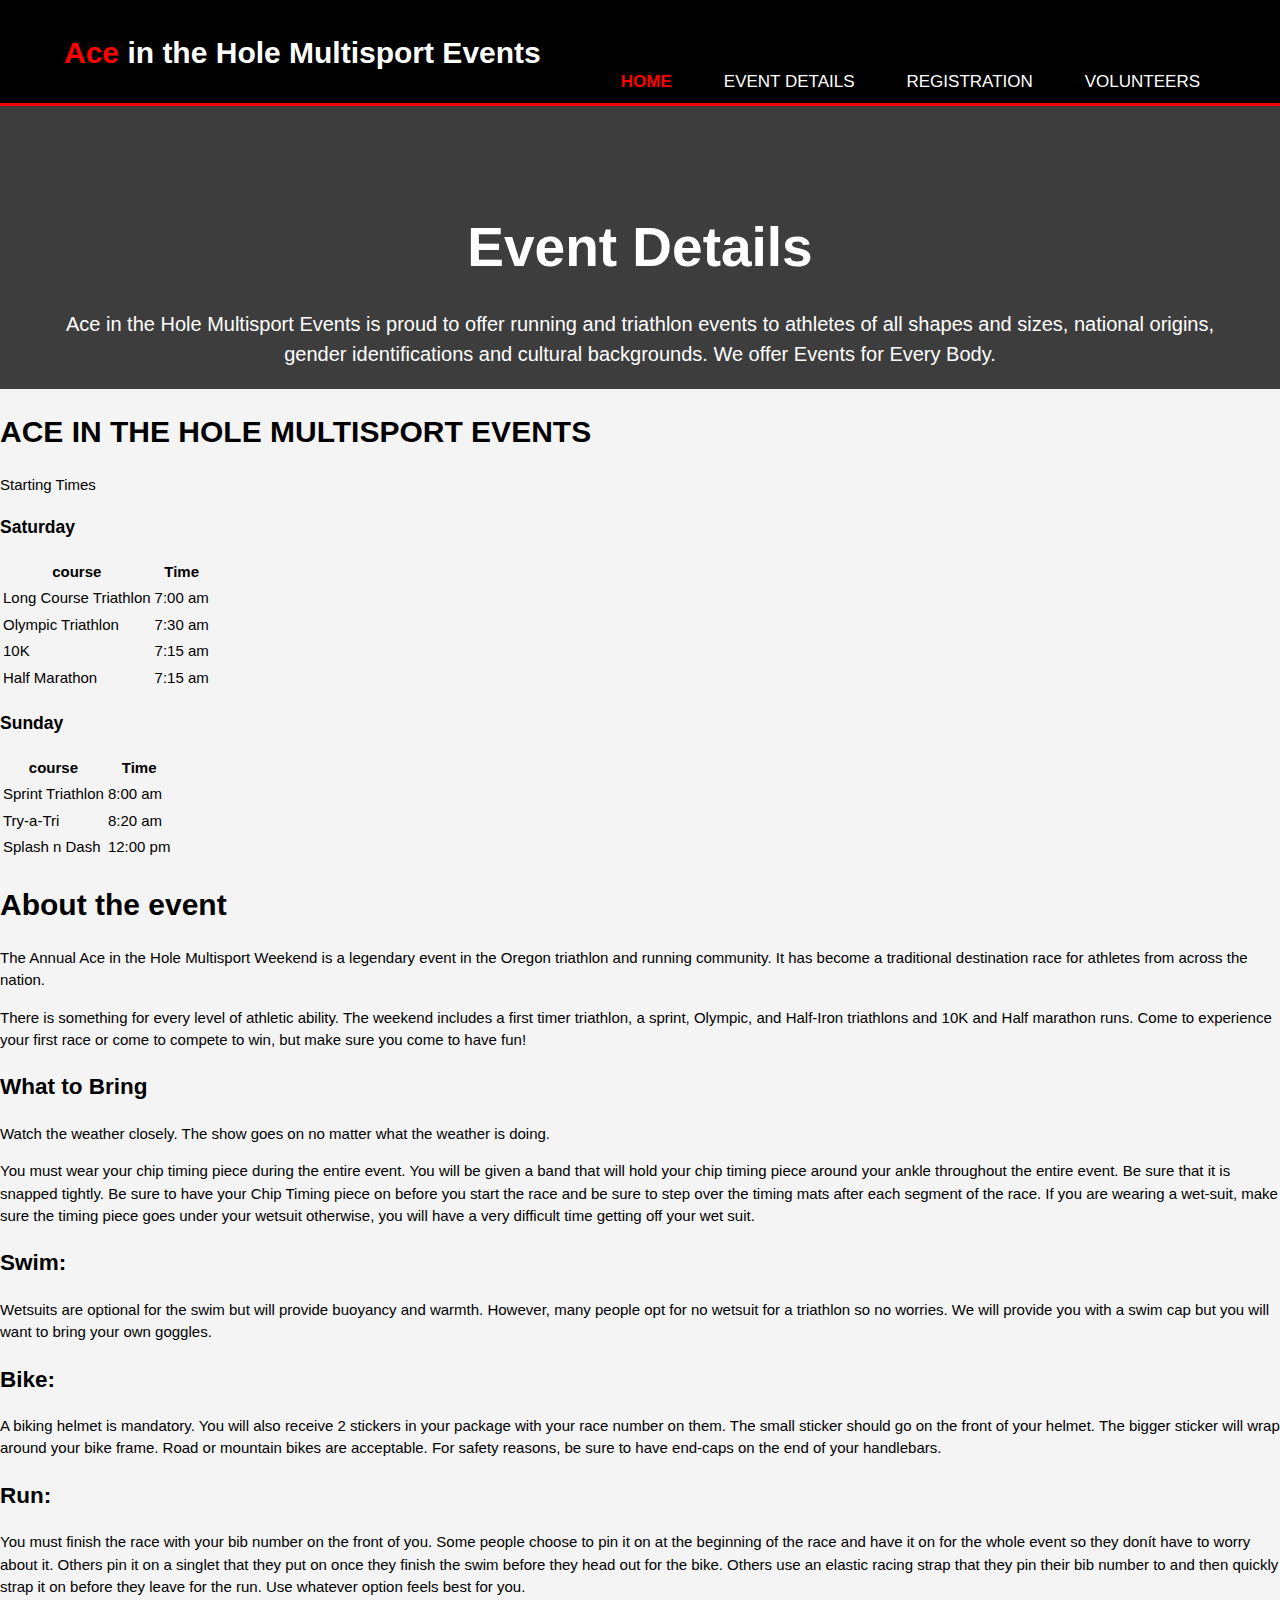
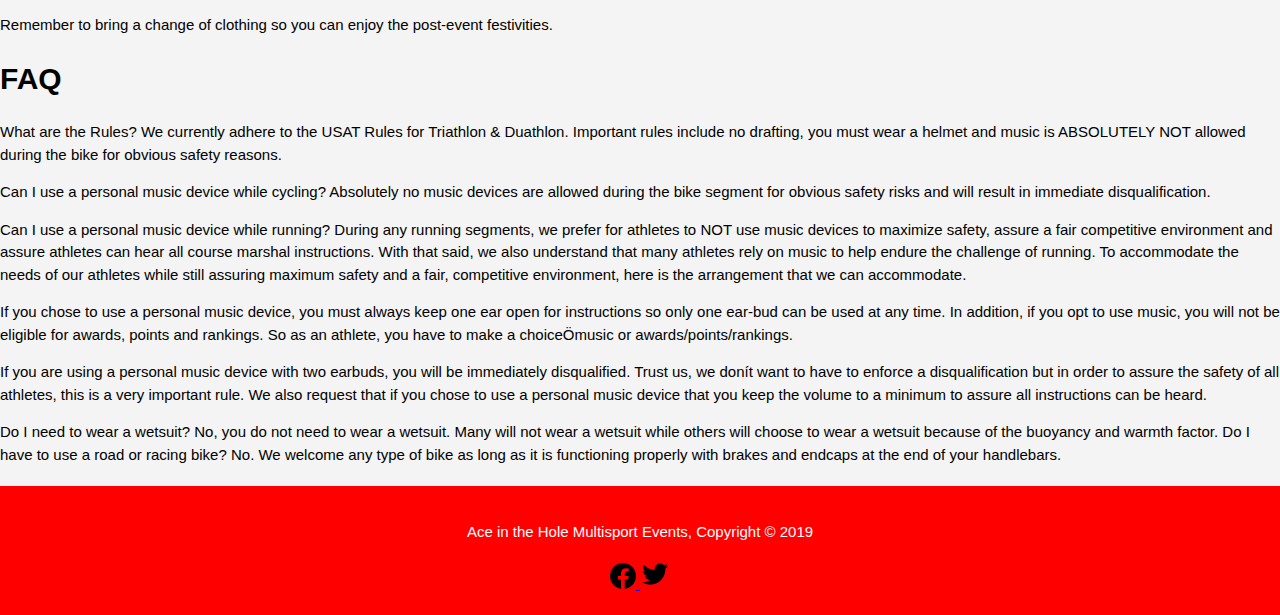
==== ace/details.html @ 8224f6b9 "Add files via upload" ====
<!DOCTYPE html>
<html>
  <head>
    <meta charset="utf-8">
    <meta name="viewport" content="width=device-width">
    <meta name="description" content="Ace in the Hole Multisport Events">
	  <meta name="keywords" content="sports, events, multisport">
  	<meta name="author" content="Leighton Mitchell">
    <title>Ace in the Hole Multisport Events | Welcome</title>
    <link rel="stylesheet" href="./css/style.css">
  </head>
  <body>
    <header class="header">
      <div class="container">
        <div id="branding">
          <h1><span class="highlight">Ace</span> in the Hole Multisport Events</h1>
        </div>
 <nav class="navbar">
    <span class="open-slide">
      <a href="#" onclick="openSlideMenu()">
        <svg width="30" height="30">
            <path d="M0,5 30,5" stroke="#fff" stroke-width="5"/>
            <path d="M0,14 30,14" stroke="#fff" stroke-width="5"/>
            <path d="M0,23 30,23" stroke="#fff" stroke-width="5"/>
        </svg>
      </a>
    </span>

    <ul class="navbar-nav">
      <li class="current"><a href="index.html">Home</a></li>
            <li><a href="details.html">Event Details</a></li>
            <li><a href="registration.html">Registration</a></li>
              <li><a href="volunteers.html">Volunteers</a></li>
    </ul>
  </nav>

  <div id="side-menu" class="side-nav">
    <a href="#" class="btn-close" onclick="closeSlideMenu()">&times;</a>
    <a href="index.html">Home</a>
    <a href="details.html">Event Details</a>
    <a href="registration.html">Registration</a>
    <a href="volunteers.html">Volunteers</a>
  </div>
      </div>
    </header>

    <section id="showcase">
      <div class="container">
        <h1>Event Details</h1>
        <p>Ace in the Hole Multisport Events is proud to offer running and
triathlon events to athletes of all shapes and sizes, national
origins, gender identifications and cultural backgrounds. We offer
Events for Every Body.</p>
      </div>
    </section>
<main>
        <h1>ACE IN THE HOLE MULTISPORT EVENTS</h1>
        <span id="about">
        </span>

        <span id="caption">Starting Times</span>
        <h3>Saturday</h3>
      <table>
        <tr>
          <th id="coursename">course</th>
          <th id="time">Time</th>
        </tr>
        <tr>
          <td headers="coursename">Long Course Triathlon</td>
          <td headers="time">7:00 am</td>
        </tr>
        <tr>
          <td headers="coursename">Olympic Triathlon</td>
          <td headers="tourduration">7:30 am</td>
        </tr>
        <tr>
          <td headers="coursename">10K</td>
          <td headers="tourduration">7:15 am</td>
        </tr>
          <tr>
          <td headers="coursename">Half Marathon</td>
          <td headers="tourduration">7:15 am</td>
        </tr>
      </table>
        <h3>Sunday</h3>  
      <table>
        <tr>
          <th id="coursename">course</th>
          <th id="time">Time</th>
        </tr>
        <tr>
          <td headers="coursename">Sprint Triathlon</td>
          <td headers="time">8:00 am</td>
        </tr>
        <tr>
          <td headers="coursename">Try-a-Tri</td>
          <td headers="tourduration">8:20 am</td>
        </tr>
        <tr>
          <td headers="coursename">Splash n Dash</td>
          <td headers="tourduration">12:00 pm</td>
        </tr>
      </table>      
      <h1>About the event</h1>
        <p>The Annual Ace in the Hole Multisport Weekend is a legendary event in
the Oregon triathlon and running community. It has become a
traditional destination race for athletes from across the nation.</p>
        <p>There is something for every level of athletic ability. The weekend
includes a first timer triathlon, a sprint, Olympic, and Half-Iron
triathlons and 10K and Half marathon runs. Come to experience your
first race or come to compete to win, but make sure you come to have
fun!</p>
          <h2>What to Bring</h2>
            <p>
              Watch the weather closely. The show goes on no matter what the
weather is doing.
            </p>
        <p>You must wear your chip timing piece during the entire event. You
will be given a band that will hold your chip timing piece around your
ankle throughout the entire event. Be sure that it is snapped tightly.
Be sure to have your Chip Timing piece on before you start the race
and be sure to step over the timing mats after each segment of the
race. If you are wearing a wet-suit, make sure the timing piece goes
under your wetsuit otherwise, you will have a very difficult time
getting off your wet suit.</p>
        <h2>Swim:</h2>
        <p>Wetsuits are optional for the swim but will provide buoyancy
and warmth. However, many people opt for no wetsuit for a triathlon so
no worries. We will provide you with a swim cap but you will want to
bring your own goggles.</p>
        <h2>Bike:</h2>
        <p>A biking helmet is mandatory. You will also receive 2 stickers
in your package with your race number on them. The small sticker
should go on the front of your helmet. The bigger sticker will wrap
around your bike frame. Road or mountain bikes are acceptable. For
safety reasons, be sure to have end-caps on the end of your handlebars.</p>
        <h2>Run:</h2>
        <p>You must finish the race with your bib number on the front of
you. Some people choose to pin it on at the beginning of the race and
have it on for the whole event so they donít have to worry about it.
Others pin it on a singlet that they put on once they finish the swim
before they head out for the bike. Others use an elastic racing strap
that they pin their bib number to and then quickly strap it on before
they leave for the run. Use whatever option feels best for you.</p>
        <p>Remember to bring a change of clothing so you can enjoy the post-event
festivities.</p>
      <h1>FAQ</h1>
        <p>What are the Rules? We currently adhere to the USAT Rules for
Triathlon & Duathlon. Important rules include no drafting, you must
wear a helmet and music is ABSOLUTELY NOT allowed during the bike for
obvious safety reasons.</p>
        <p>Can I use a personal music device while cycling? Absolutely no music
devices are allowed during the bike segment for obvious safety risks
and will result in immediate disqualification.</p>
        <p>Can I use a personal music device while running? During any running
segments, we prefer for athletes to NOT use music devices to maximize
safety, assure a fair competitive environment and assure athletes can
hear all course marshal instructions. With that said, we also
understand that many athletes rely on music to help endure the
challenge of running. To accommodate the needs of our athletes while
still assuring maximum safety and a fair, competitive environment,
here is the arrangement that we can accommodate.</p>
        <p>If you chose to use a personal music device, you must always keep
one ear open for instructions so only one ear-bud can be used at any
time. In addition, if you opt to use music, you will not be eligible
for awards, points and rankings. So as an athlete, you have to make a
choiceÖmusic or awards/points/rankings.</p>
        <p>If you are using a personal music device with two earbuds, you
will be immediately disqualified. Trust us, we donít want to have to
enforce a disqualification but in order to assure the safety of all
athletes, this is a very important rule.
We also request that if you chose to use a personal music device
that you keep the volume to a minimum to assure all instructions can
be heard.</p>
<p>Do I need to wear a wetsuit? No, you do not need to wear a wetsuit.
Many will not wear a wetsuit while others will choose to wear a
wetsuit because of the buoyancy and warmth factor.
Do I have to use a road or racing bike? No. We welcome any type of
bike as long as it is functioning properly with brakes and endcaps at
the end of your handlebars.</p>
        
    </main>

	<footer>
	      <p>Ace in the Hole Multisport Events, Copyright &copy; 2019</p>
	        <div class="box">
	          <a href="://http:www.facebook.com">
	          <img src="./img/icons8-facebook-26.png">
	        </a>
	        <a href="://http:www.twitter.com">
	        <img src="./img/icons8-twitter-30.png">
	      </a>
	          </div>
	    </footer>
       <script>
    function openSlideMenu(){
      document.getElementById('side-menu').style.width = '250px';
      document.getElementById('main').style.marginLeft = '250px';
    }

    function closeSlideMenu(){
      document.getElementById('side-menu').style.width = '0';
      document.getElementById('main').style.marginLeft = '0';
    }
  </script>
  </body>
</html>
---- ace/css/style.css ----
body{
  font: 15px/1.5 Arial, Helvetica,sans-serif;
  padding:0;
  margin:0;
  background-color:#f4f4f4;
}

/* Global */
.container{
  width:90%;
  margin:auto;
  overflow:hidden;
}

ul{
  margin:0;
  padding:0;
}

.dark{
  padding:15px;
  background:#000000;
  color:#ffffff;
  margin-top:10px;
  margin-bottom:10px;
}

.navbar{
  background-color:#000000;
  overflow:hidden;
  height:63px;
}

.navbar a{
  float:left;
  display:block;
  color:#ffffff; 
  text-align:center;
  padding:14px 16px;
  text-decoration:none;
  font-size:17px;
}



.navbar a:hover{
  background-color:#000000;
  color:#ff0000;
}

.side-nav{
  height:100%;
  width:0;
  position:fixed;
  z-index:1;
  top:0;
  left:0;
  background-color:#111;
  opacity:0.9;
  overflow-x:hidden;
  padding-top:60px;
  transition:0.5s;
}

.side-nav a{
  padding:10px 10px 10px 30px;
  text-decoration:none;
  font-size:22px;
  color:#ccc;
  display:block;
  transition:0.3s;
}

.side-nav a:hover{
  color:#000000;
}

.side-nav .btn-close{
  position:absolute;
  top:0;
  right:22px;
  font-size:36px;
  margin-left:50px;
}

#main{
  transition:margin-left 0.5s;
  padding:20px;
  overflow:hidden;
  width:100%;
}

@media(max-width:520px){
  .navbar-nav{display:none}
}

@media(min-width:568px){
 .open-slide{display:none}
}


/* Header **/
header{
  background:#000000;
  color:#ffffff;
  padding-top:30px;
  min-height:70px;
  border-bottom:#ff0000 3px solid;
}

header a{
  color:#ffffff;
  text-decoration:none;
  text-transform: uppercase;
  font-size:16px;
}

header li{
  float: left;
  display:inline;
  padding: 15px 0px 0px 20px;
}

header #branding{
  float:left;
    margin-right: 40px;
}

header #branding h1{
  margin:0;
}

header nav{
  float:right;
  margin-top: 10px;
}

header .highlight, header .current a{
  color:#ff0000;
  font-weight:bold;
}

header a:hover{
  color:#ff0000;
    background-color: #ffffff;
    margin: 5px;
  font-weight:bold;
}

/* Showcase */
#showcase{
  min-height:250px;
  background:url('../img/background_image.png') no-repeat 0 -200px;
  text-align:center;
  color:#ffffff;
}

#showcase h1{
  margin-top:100px;
  font-size:55px;
  margin-bottom:10px;
}

#showcase p{
  font-size:20px;
}


/* Boxes */
#boxes{
  margin-top:20px;
}

#boxes .box{
  float:left;
  text-align: center;
  width:30%;
  padding:10px;
}

#boxes .box img{
  width:90px;
}

/* Main-col */
article#main-col{
  float:left;
  width:65%;
}


footer{
  padding:20px;
  margin-top:20px;
  color:#ffffff;
  background-color:#ff0000;
  text-align: center;
}

/* Media Queries */
@media(max-width: 768px){
  header #branding,
  header nav,
  header nav li,
  #boxes .box,
  article#main-col ,
  

  header{
    padding-bottom:20px;
  }

  #showcase h1{
      font-size: 2em;
    margin-top:10px;
  }
@media(max-width: 320px){
  header #branding,
  header nav,
  header nav li,
  #boxes .box,
  article#main-col,

  header{
    padding-bottom:20px;
  }

  #showcase h1{
      font-size: 1.5em;
    margin-top:20px;
  }
    #showcase p{
  font-size:10px;
}
    #showcase{
  min-height:60px;
  background:url('../img/background_image.png') no-repeat 0 -400px;
  text-align:center;
  color:#ffffff;
display: none;
        width: 100%;
}

 
}
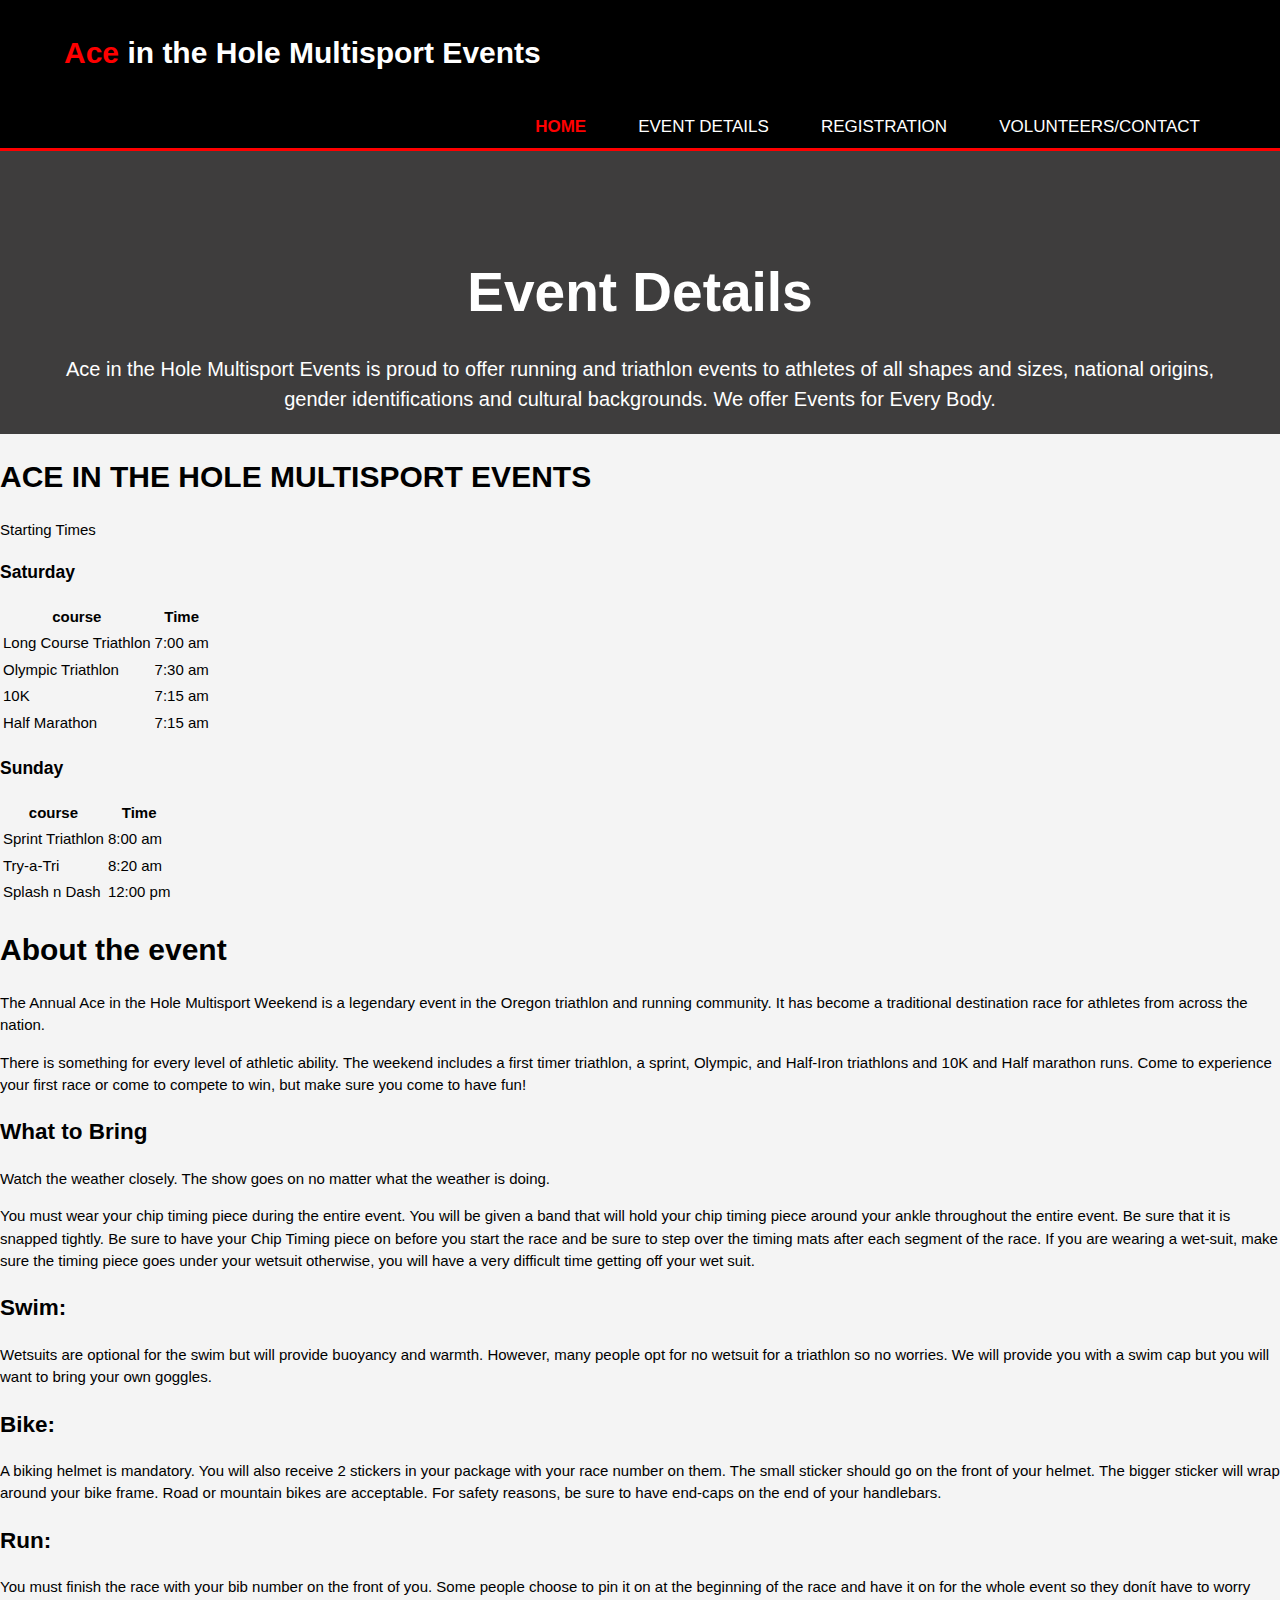
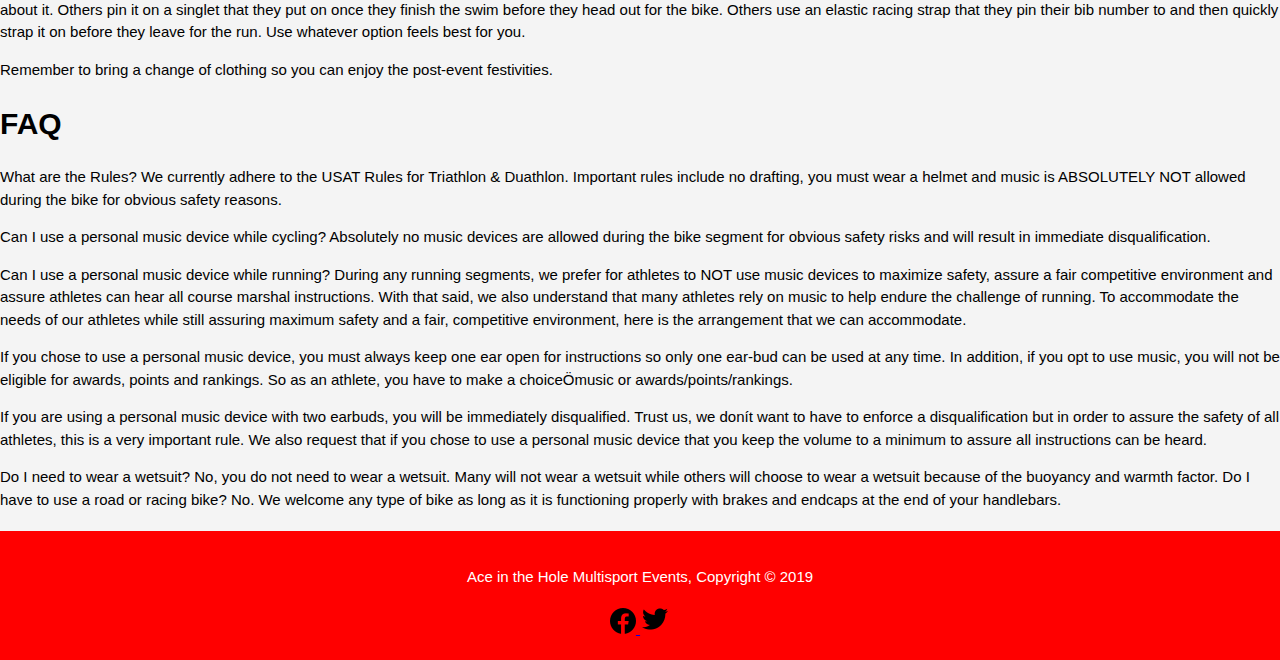
==== commit 7b3f7f1b: "Add files via upload" ====
--- a/ace/details.html
+++ b/ace/details.html
@@ -30,7 +30,7 @@
       <li class="current"><a href="index.html">Home</a></li>
             <li><a href="details.html">Event Details</a></li>
             <li><a href="registration.html">Registration</a></li>
-              <li><a href="volunteers.html">Volunteers</a></li>
+              <li><a href="volunteers.html">Volunteers/Contact</a></li>
     </ul>
   </nav>
 
@@ -39,7 +39,7 @@
     <a href="index.html">Home</a>
     <a href="details.html">Event Details</a>
     <a href="registration.html">Registration</a>
-    <a href="volunteers.html">Volunteers</a>
+    <a href="volunteers.html">Volunteers/Contact</a>
   </div>
       </div>
     </header>
@@ -184,10 +184,10 @@
 	<footer>
 	      <p>Ace in the Hole Multisport Events, Copyright &copy; 2019</p>
 	        <div class="box">
-	          <a href="://http:www.facebook.com">
+	          <a href="http://www.facebook.com">
 	          <img src="./img/icons8-facebook-26.png">
 	        </a>
-	        <a href="://http:www.twitter.com">
+	        <a href="http://www.twitter.com">
 	        <img src="./img/icons8-twitter-30.png">
 	      </a>
 	          </div>
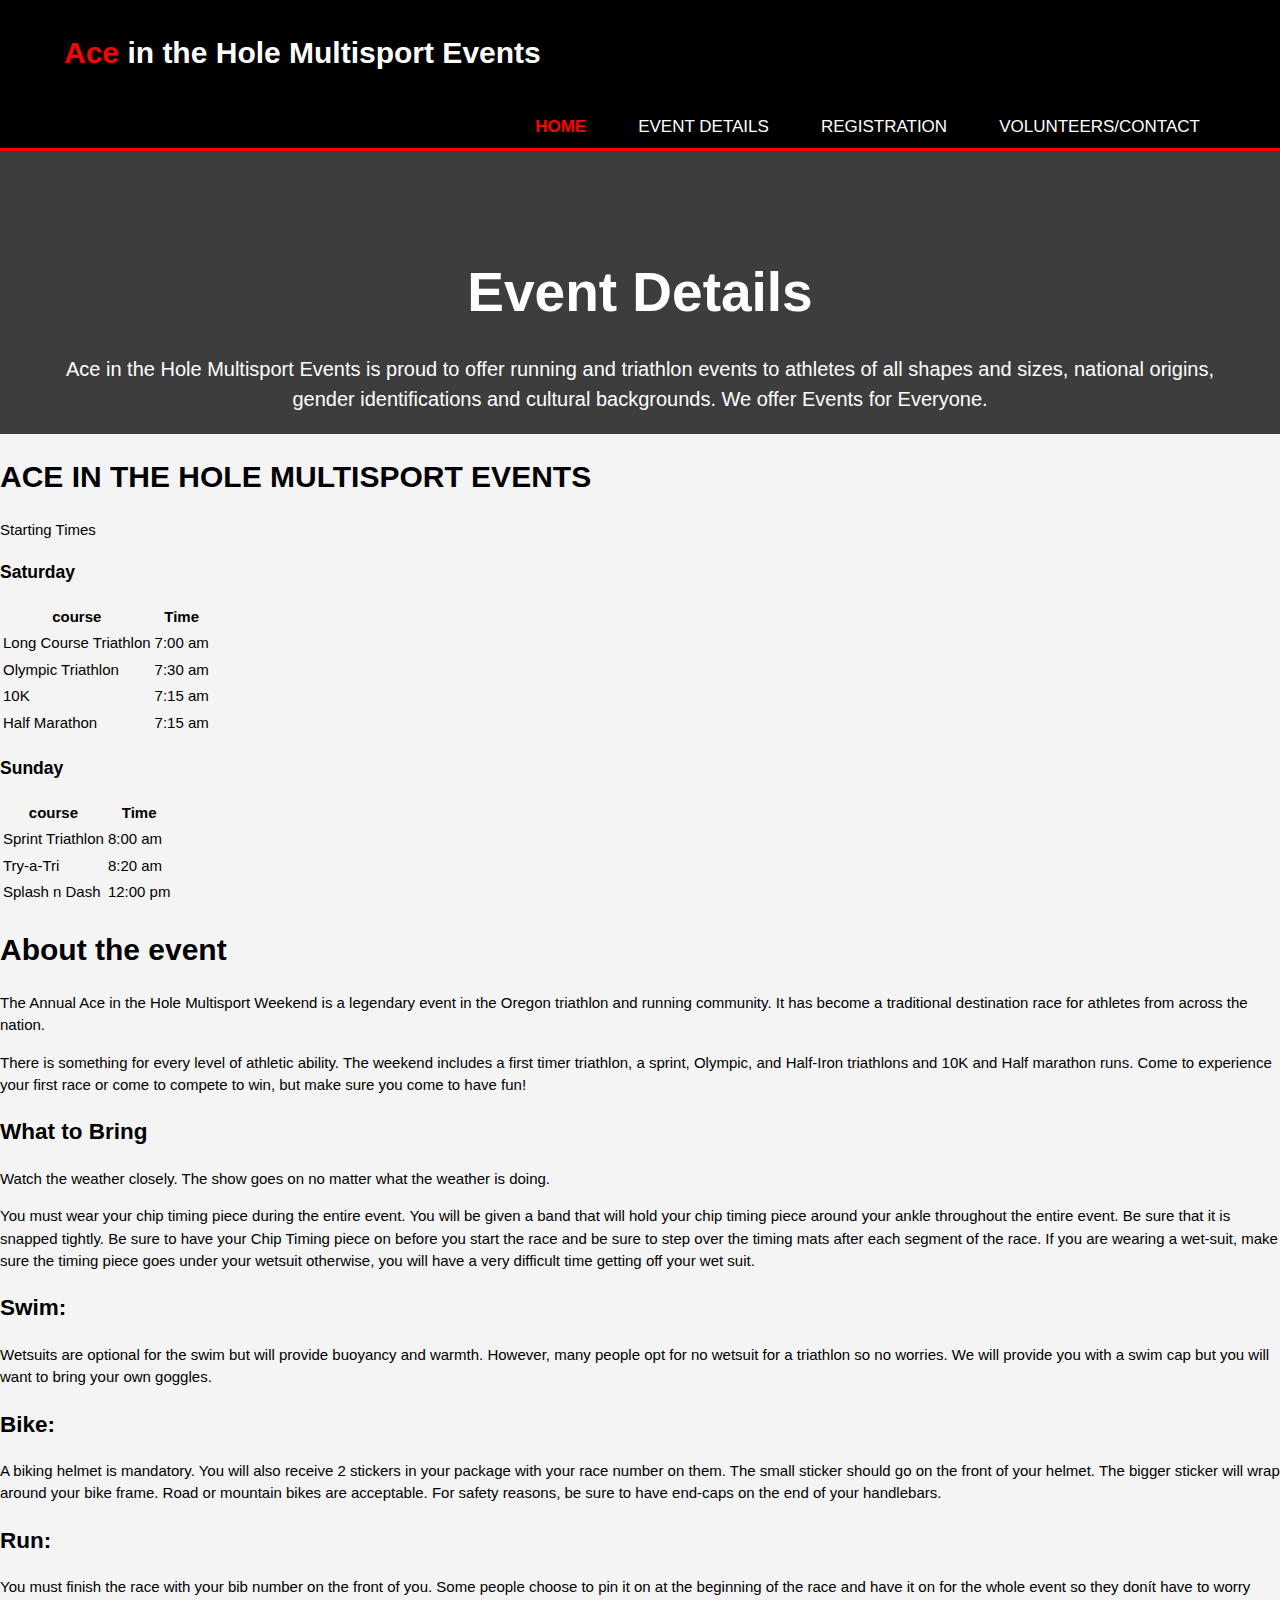
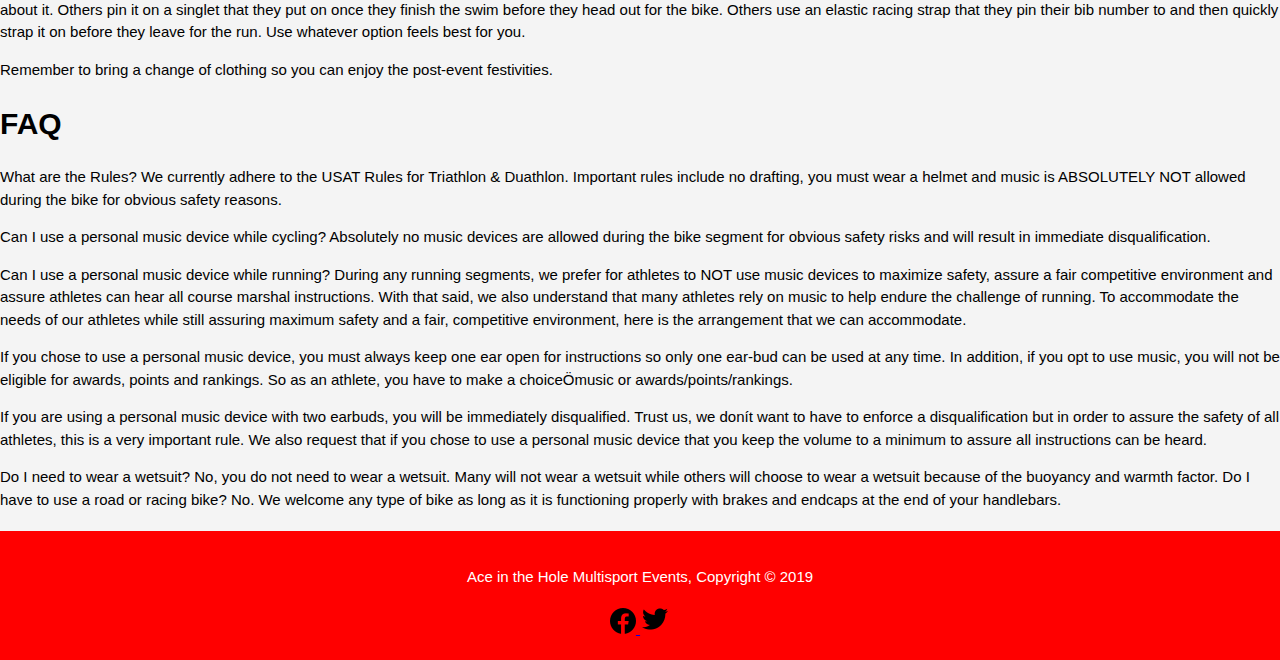
==== commit 26ad2cde: "Add files via upload" ====
--- a/ace/details.html
+++ b/ace/details.html
@@ -50,7 +50,7 @@
         <p>Ace in the Hole Multisport Events is proud to offer running and
 triathlon events to athletes of all shapes and sizes, national
 origins, gender identifications and cultural backgrounds. We offer
-Events for Every Body.</p>
+Events for Everyone.</p>
       </div>
     </section>
 <main>
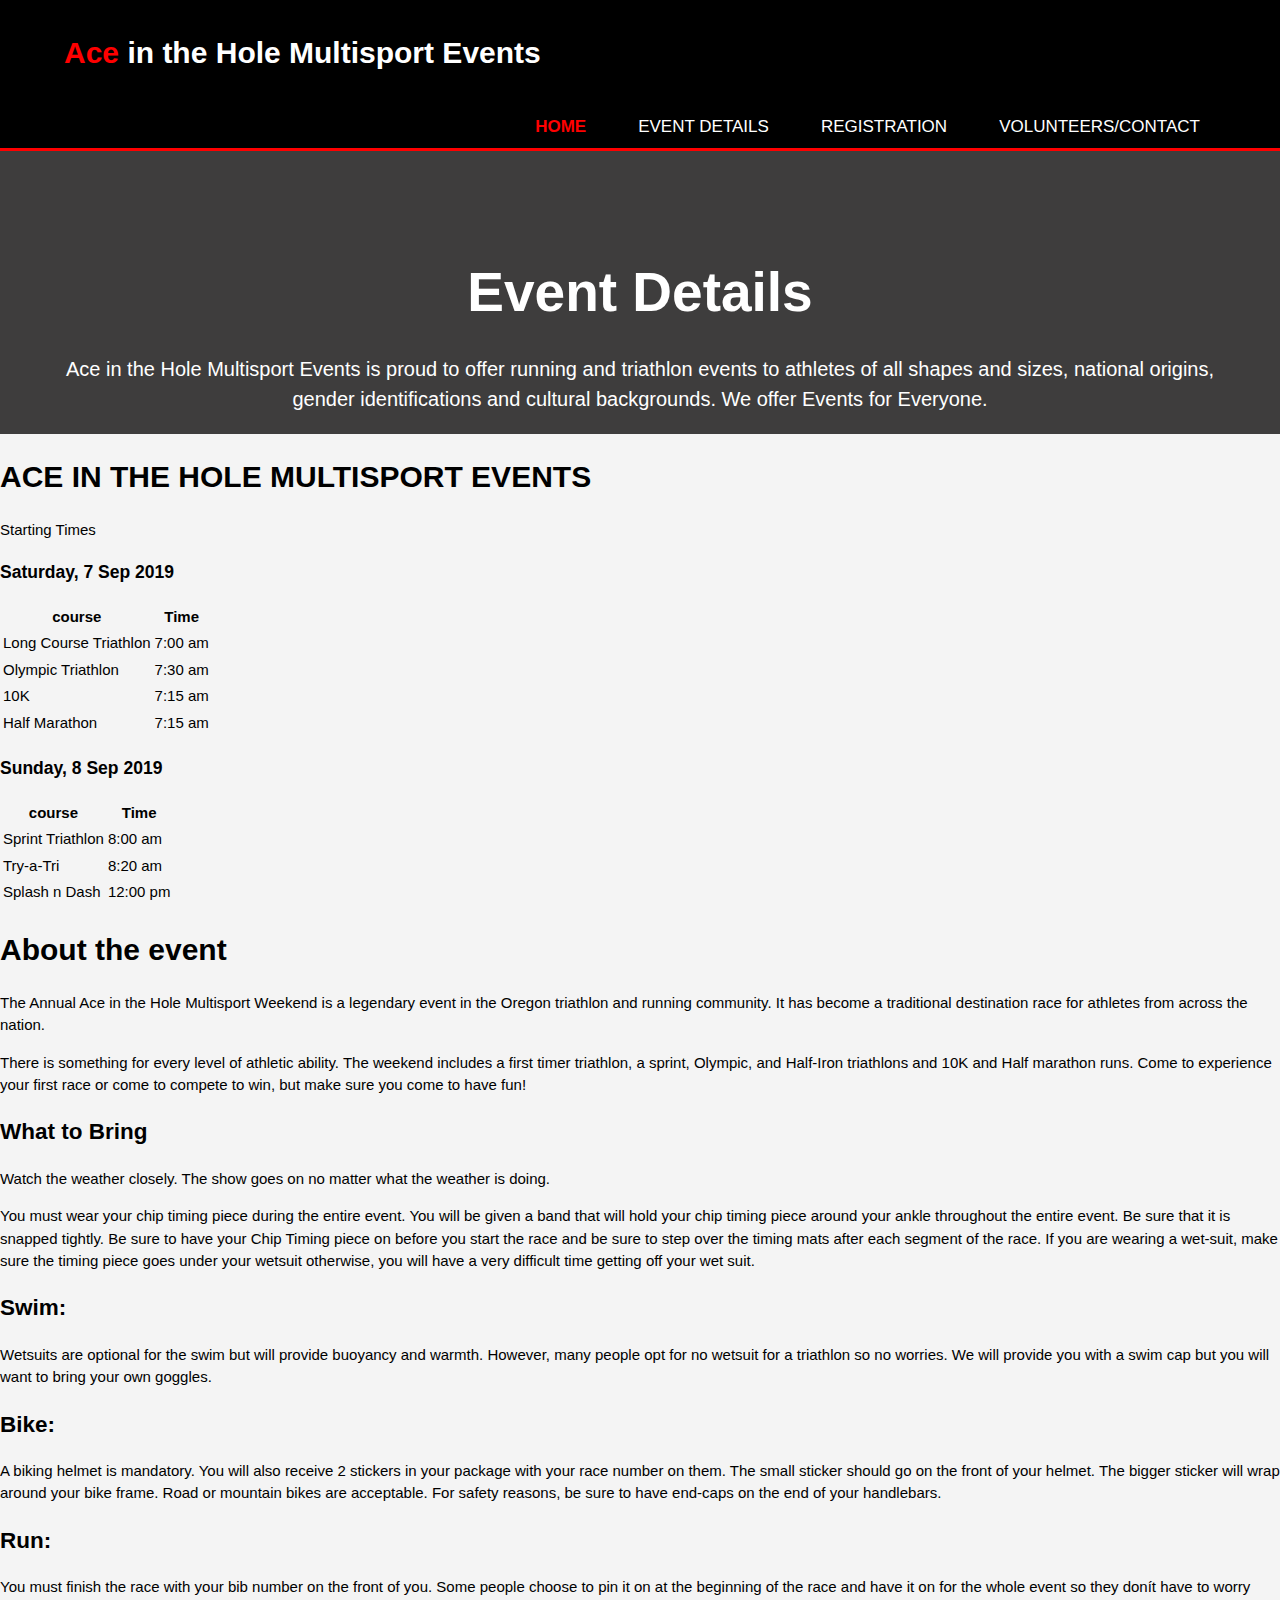
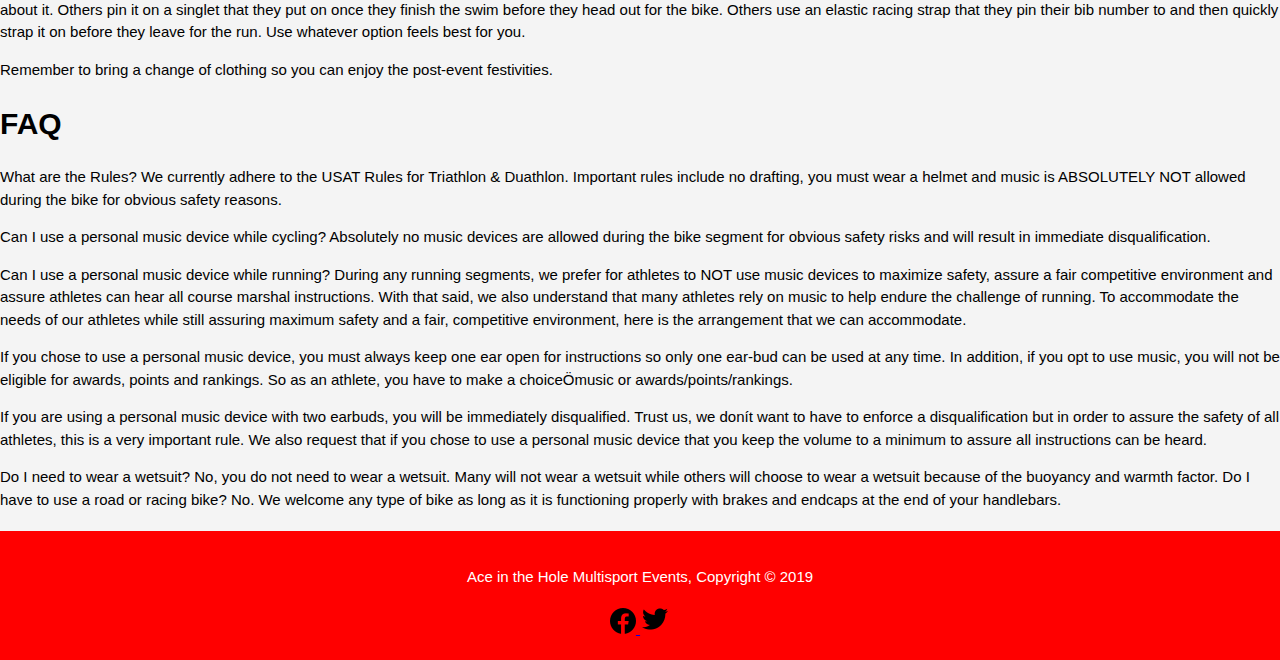
==== commit 16c19b6a: "Add files via upload" ====
--- a/ace/details.html
+++ b/ace/details.html
@@ -59,7 +59,7 @@
         </span>
 
         <span id="caption">Starting Times</span>
-        <h3>Saturday</h3>
+        <h3>Saturday, 7 Sep 2019</h3>
       <table>
         <tr>
           <th id="coursename">course</th>
@@ -82,7 +82,7 @@
           <td headers="tourduration">7:15 am</td>
         </tr>
       </table>
-        <h3>Sunday</h3>  
+        <h3>Sunday, 8 Sep 2019</h3>  
       <table>
         <tr>
           <th id="coursename">course</th>
